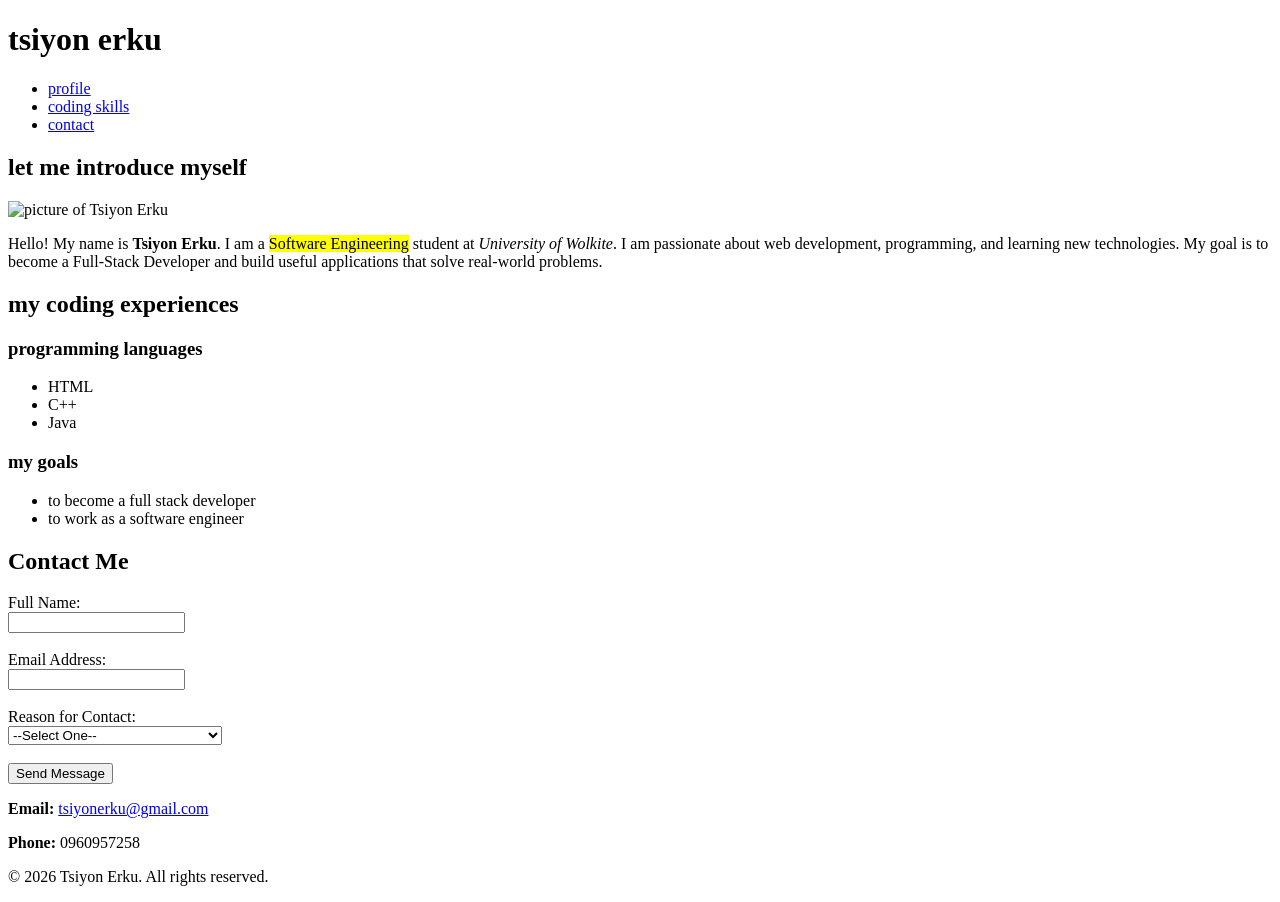
==== portfolio.html @ b47c2022 "Add files via upload" ====
<!DOCTYPE html>
<html lang="en">
<head>
    <meta charset="UTF-8">
    <meta name="viewport" content="width=device-width, initial-scale=1.0">
    <title>personal profile</title>
</head>
<body>
    <h1>tsiyon erku</h1>
    <header>
        <nav>
            <ul>
                <li><a href="#about me">profile</a></li>
                <li><a href="#coding skills">coding skills</a></li>
                <li><a href="#contact">contact</a></li>
            </ul>
        </nav>
        </header>
        <main>
            <section id="about me">
                <h2>let me introduce myself</h2>
                <img src="images/zi.jpg" alt="picture of Tsiyon Erku" width="250">
                <p>
                    Hello! My name is <strong>Tsiyon Erku</strong>. I am a <mark>Software Engineering</mark> student at <em>University of Wolkite</em>. I am passionate about web development, programming, and learning new technologies. My goal is to become a Full-Stack Developer and build useful applications that solve real-world problems.
                </p>
            </section>

            <section id="coding skills">
                <h2>my coding experiences</h2>
                <h3>programming languages</h3>
                <ul>
                    <li>HTML</li>
                    <li>C++</li>
                    <li>Java</li>
                </ul>
                <h3>my goals</h3>
                <ul>
                    <li>to become a full stack developer</li>
                    <li>to work as a software engineer</li>
                </ul>
            </section>
            <section id="contact">
            <h2>Contact Me</h2>
            <form action="#" method="post">

                <label for="name">Full Name:</label><br>
                <input type="text" id="name" name="name" required>

                <br><br>

                <label for="email">Email Address:</label><br>
                <input type="email" id="email" name="email" required>

                <br><br>

                <label for="reason">Reason for Contact:</label><br>
                <select id="reason" name="reason">
                    <option value="">--Select One--</option>
                    <option value="project">Project Inquiry</option>
                    <option value="job">Job Opportunity</option>
                    <option value="general">General advice for programming</option>
                </select>

                <br><br>

                <button type="submit">Send Message</button>

            </form>

            <p><strong>Email:</strong>
                <a href="mailto:tsiyonerku@gmail.com">
                    tsiyonerku@gmail.com
                </a>
            </p>

            <p><strong>Phone:</strong> 0960957258</p>

        </section>
        </main>
        <footer>
            <p>&copy; 2026 Tsiyon Erku. All rights reserved.</p>
        </footer>
    </body>
</html>
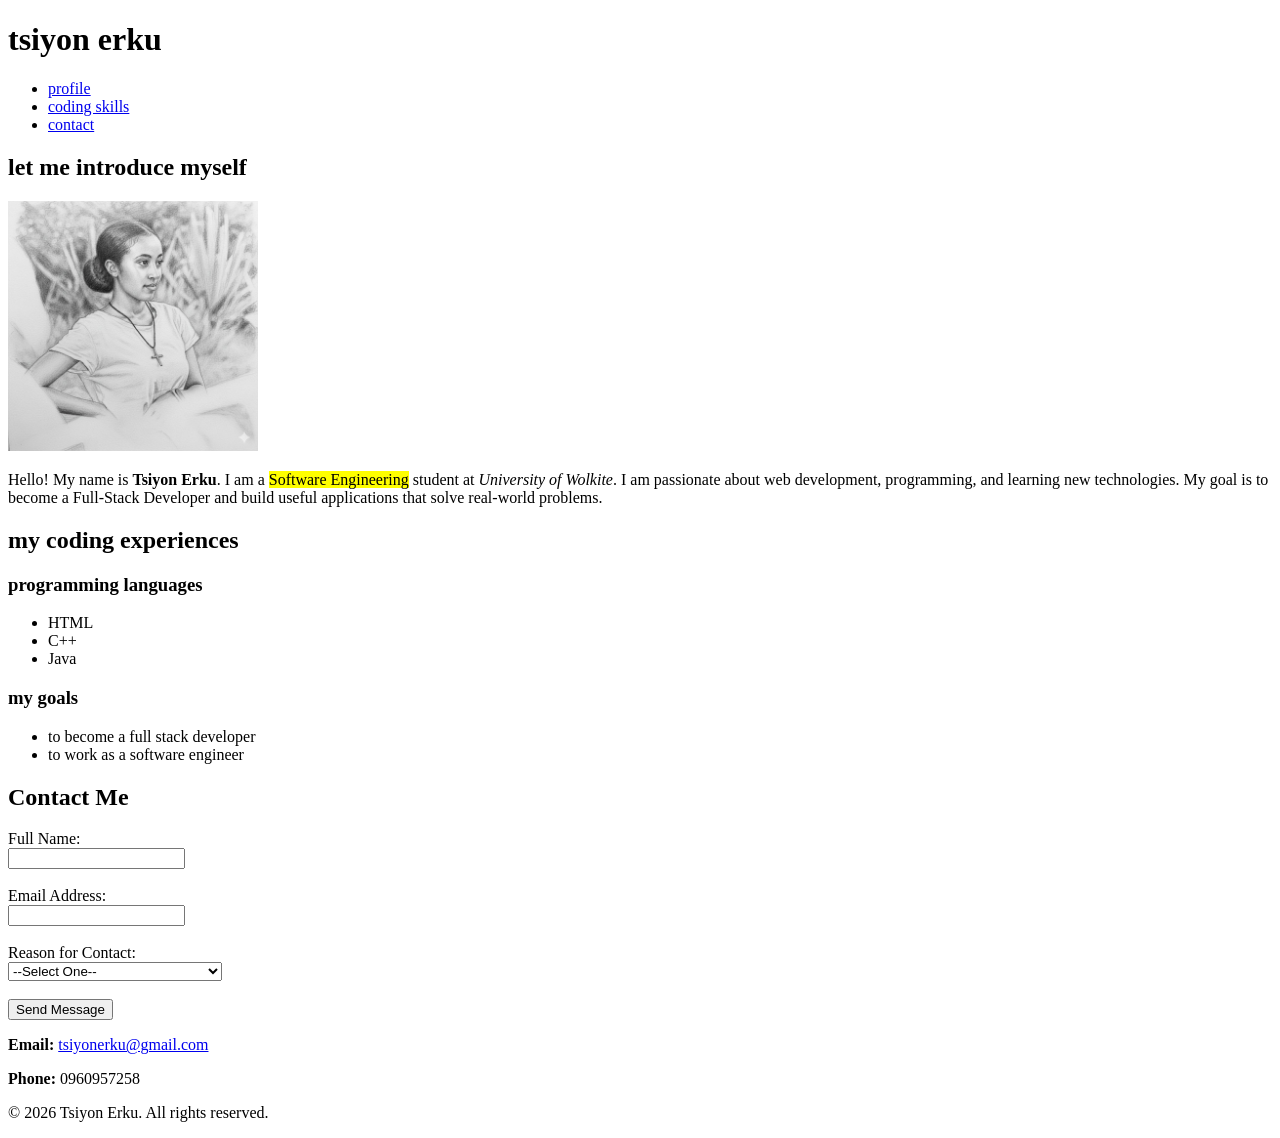
==== commit dd858576: "Fix image path" ====
--- a/portfolio.html
+++ b/portfolio.html
@@ -19,7 +19,7 @@
         <main>
             <section id="about me">
                 <h2>let me introduce myself</h2>
-                <img src="images/zi.jpg" alt="picture of Tsiyon Erku" width="250">
+                <img src="zi.jpg" alt="picture of Tsiyon Erku" width="250">
                 <p>
                     Hello! My name is <strong>Tsiyon Erku</strong>. I am a <mark>Software Engineering</mark> student at <em>University of Wolkite</em>. I am passionate about web development, programming, and learning new technologies. My goal is to become a Full-Stack Developer and build useful applications that solve real-world problems.
                 </p>
@@ -81,4 +81,4 @@
             <p>&copy; 2026 Tsiyon Erku. All rights reserved.</p>
         </footer>
     </body>
-</html>+</html>
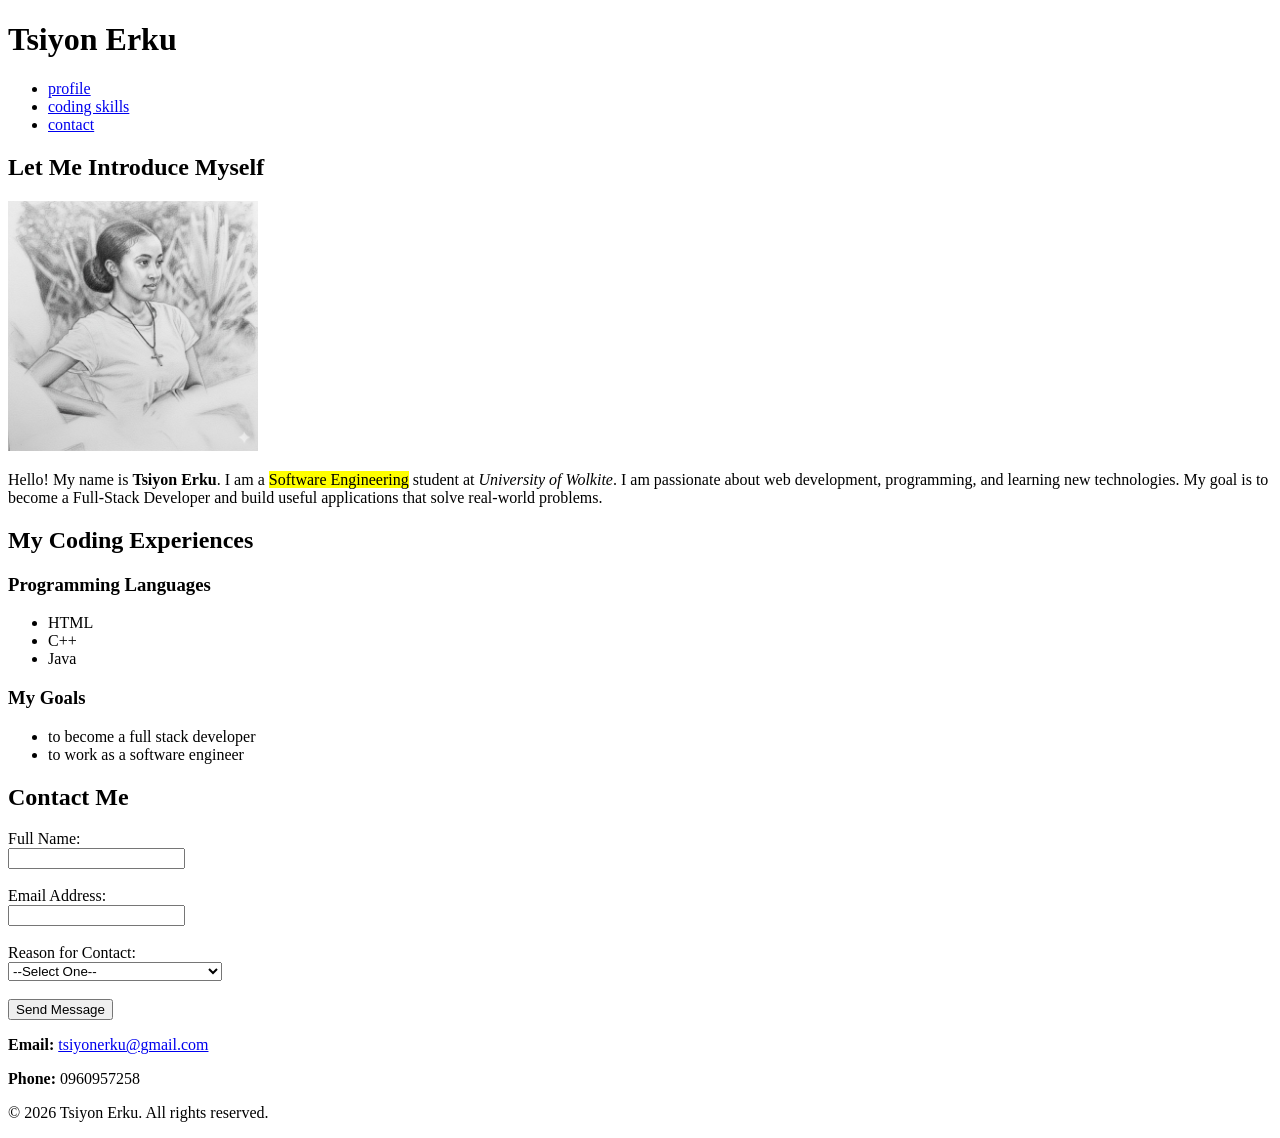
==== commit 6ba9c811: "portfolio image updated" ====
--- a/portfolio.html
+++ b/portfolio.html
@@ -1,84 +1,83 @@
-<!DOCTYPE html>
-<html lang="en">
-<head>
-    <meta charset="UTF-8">
-    <meta name="viewport" content="width=device-width, initial-scale=1.0">
-    <title>personal profile</title>
-</head>
-<body>
-    <h1>tsiyon erku</h1>
-    <header>
-        <nav>
-            <ul>
-                <li><a href="#about me">profile</a></li>
-                <li><a href="#coding skills">coding skills</a></li>
-                <li><a href="#contact">contact</a></li>
-            </ul>
-        </nav>
-        </header>
-        <main>
-            <section id="about me">
-                <h2>let me introduce myself</h2>
-                <img src="zi.jpg" alt="picture of Tsiyon Erku" width="250">
-                <p>
-                    Hello! My name is <strong>Tsiyon Erku</strong>. I am a <mark>Software Engineering</mark> student at <em>University of Wolkite</em>. I am passionate about web development, programming, and learning new technologies. My goal is to become a Full-Stack Developer and build useful applications that solve real-world problems.
-                </p>
-            </section>
-
-            <section id="coding skills">
-                <h2>my coding experiences</h2>
-                <h3>programming languages</h3>
-                <ul>
-                    <li>HTML</li>
-                    <li>C++</li>
-                    <li>Java</li>
-                </ul>
-                <h3>my goals</h3>
-                <ul>
-                    <li>to become a full stack developer</li>
-                    <li>to work as a software engineer</li>
-                </ul>
-            </section>
-            <section id="contact">
-            <h2>Contact Me</h2>
-            <form action="#" method="post">
-
-                <label for="name">Full Name:</label><br>
-                <input type="text" id="name" name="name" required>
-
-                <br><br>
-
-                <label for="email">Email Address:</label><br>
-                <input type="email" id="email" name="email" required>
-
-                <br><br>
-
-                <label for="reason">Reason for Contact:</label><br>
-                <select id="reason" name="reason">
-                    <option value="">--Select One--</option>
-                    <option value="project">Project Inquiry</option>
-                    <option value="job">Job Opportunity</option>
-                    <option value="general">General advice for programming</option>
-                </select>
-
-                <br><br>
-
-                <button type="submit">Send Message</button>
-
-            </form>
-
-            <p><strong>Email:</strong>
-                <a href="mailto:tsiyonerku@gmail.com">
-                    tsiyonerku@gmail.com
-                </a>
-            </p>
-
-            <p><strong>Phone:</strong> 0960957258</p>
-
-        </section>
-        </main>
-        <footer>
-            <p>&copy; 2026 Tsiyon Erku. All rights reserved.</p>
-        </footer>
-    </body>
-</html>
+<!DOCTYPE html>
+<html lang="en">
+<head>
+    <meta charset="UTF-8">
+    <meta name="viewport" content="width=device-width, initial-scale=1.0">
+    <title>personal profile</title>
+</head>
+<body>
+    <header>
+        <h1>Tsiyon Erku</h1>
+        <nav>
+            <ul>
+                <li><a href="#about-me">profile</a></li>
+                <li><a href="#coding-skills">coding skills</a></li>
+                <li><a href="#contact">contact</a></li>
+            </ul>
+        </nav>
+        </header>
+        <main>
+            <section id="about-me">
+                <h2>Let Me Introduce Myself</h2>
+                <img src="images/images/zi.jpg" alt="picture of Tsiyon Erku" width="250">
+                <p>
+                    Hello! My name is <strong>Tsiyon Erku</strong>. I am a <mark>Software Engineering</mark> student at <em>University of Wolkite</em>. I am passionate about web development, programming, and learning new technologies. My goal is to become a Full-Stack Developer and build useful applications that solve real-world problems.
+                </p>
+            </section>
+            <section id="coding-skills">
+                <h2>My Coding Experiences</h2>
+                <h3>Programming Languages</h3>
+                <ul>
+                    <li>HTML</li>
+                    <li>C++</li>
+                    <li>Java</li>
+                </ul>
+                <h3>My Goals</h3>
+                <ul>
+                    <li>to become a full stack developer</li>
+                    <li>to work as a software engineer</li>
+                </ul>
+            </section>
+            <section id="contact">
+            <h2>Contact Me</h2>
+            <form action="#" method="post">
+
+                <label for="name">Full Name:</label><br>
+                <input type="text" id="name" name="name" required>
+
+                <br><br>
+
+                <label for="email">Email Address:</label><br>
+                <input type="email" id="email" name="email" required>
+
+                <br><br>
+
+                <label for="reason">Reason for Contact:</label><br>
+                <select id="reason" name="reason">
+                    <option value="">--Select One--</option>
+                    <option value="project">Project Inquiry</option>
+                    <option value="job">Job Opportunity</option>
+                    <option value="general">General advice for programming</option>
+                </select>
+
+                <br><br>
+
+                <button type="submit">Send Message</button>
+
+            </form>
+
+            <p><strong>Email:</strong>
+                <a href="mailto:tsiyonerku@gmail.com">
+                    tsiyonerku@gmail.com
+                </a>
+            </p>
+
+            <p><strong>Phone:</strong> 0960957258</p>
+
+        </section>
+        </main>
+        <footer>
+            <p>&copy; 2026 Tsiyon Erku. All rights reserved.</p>
+        </footer>
+    </body>
+</html>
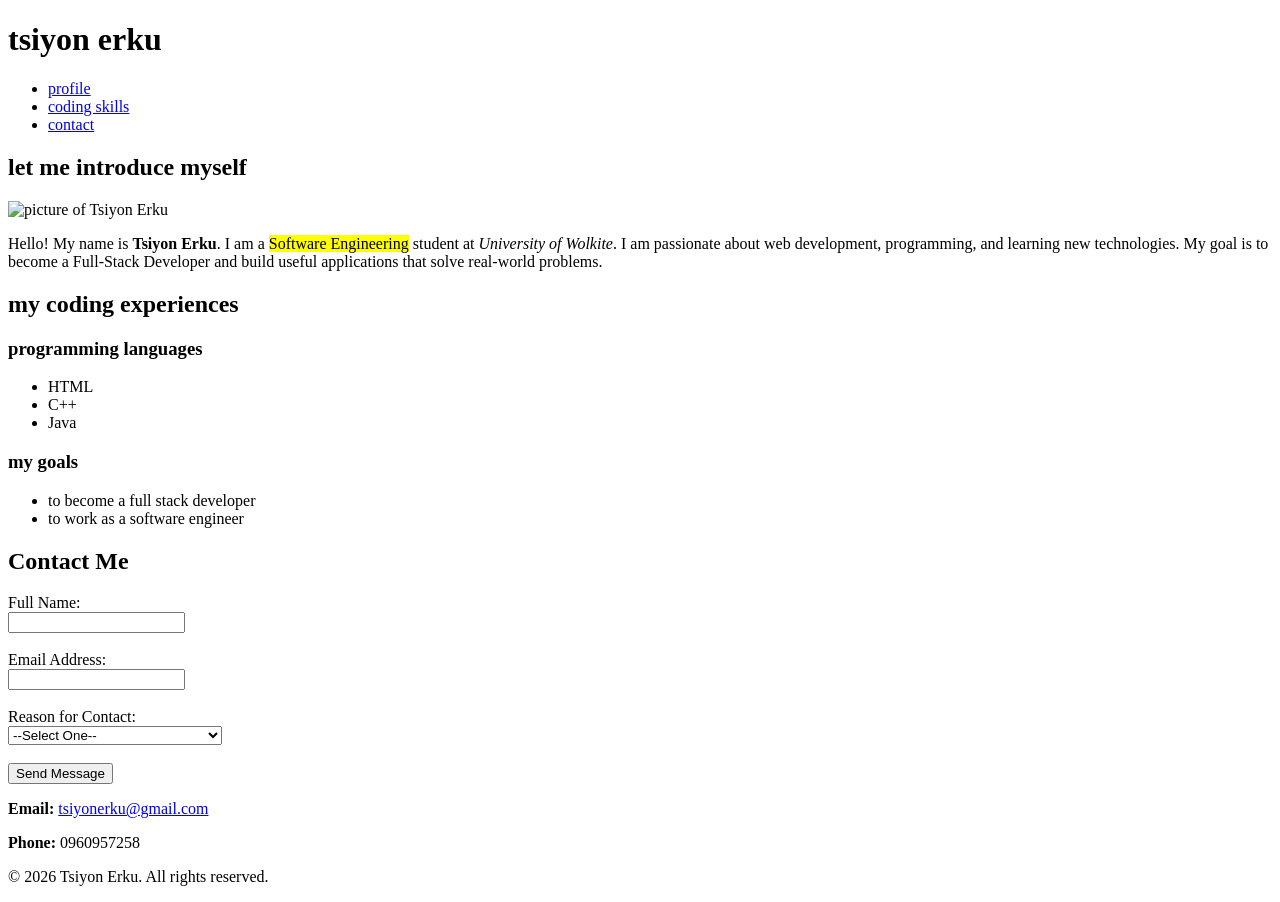
==== commit 37ea8f95: "Fix image source path in portfolio.html" ====
--- a/portfolio.html
+++ b/portfolio.html
@@ -1,83 +1,84 @@
-<!DOCTYPE html>
-<html lang="en">
-<head>
-    <meta charset="UTF-8">
-    <meta name="viewport" content="width=device-width, initial-scale=1.0">
-    <title>personal profile</title>
-</head>
-<body>
-    <header>
-        <h1>Tsiyon Erku</h1>
-        <nav>
-            <ul>
-                <li><a href="#about-me">profile</a></li>
-                <li><a href="#coding-skills">coding skills</a></li>
-                <li><a href="#contact">contact</a></li>
-            </ul>
-        </nav>
-        </header>
-        <main>
-            <section id="about-me">
-                <h2>Let Me Introduce Myself</h2>
-                <img src="images/images/zi.jpg" alt="picture of Tsiyon Erku" width="250">
-                <p>
-                    Hello! My name is <strong>Tsiyon Erku</strong>. I am a <mark>Software Engineering</mark> student at <em>University of Wolkite</em>. I am passionate about web development, programming, and learning new technologies. My goal is to become a Full-Stack Developer and build useful applications that solve real-world problems.
-                </p>
-            </section>
-            <section id="coding-skills">
-                <h2>My Coding Experiences</h2>
-                <h3>Programming Languages</h3>
-                <ul>
-                    <li>HTML</li>
-                    <li>C++</li>
-                    <li>Java</li>
-                </ul>
-                <h3>My Goals</h3>
-                <ul>
-                    <li>to become a full stack developer</li>
-                    <li>to work as a software engineer</li>
-                </ul>
-            </section>
-            <section id="contact">
-            <h2>Contact Me</h2>
-            <form action="#" method="post">
-
-                <label for="name">Full Name:</label><br>
-                <input type="text" id="name" name="name" required>
-
-                <br><br>
-
-                <label for="email">Email Address:</label><br>
-                <input type="email" id="email" name="email" required>
-
-                <br><br>
-
-                <label for="reason">Reason for Contact:</label><br>
-                <select id="reason" name="reason">
-                    <option value="">--Select One--</option>
-                    <option value="project">Project Inquiry</option>
-                    <option value="job">Job Opportunity</option>
-                    <option value="general">General advice for programming</option>
-                </select>
-
-                <br><br>
-
-                <button type="submit">Send Message</button>
-
-            </form>
-
-            <p><strong>Email:</strong>
-                <a href="mailto:tsiyonerku@gmail.com">
-                    tsiyonerku@gmail.com
-                </a>
-            </p>
-
-            <p><strong>Phone:</strong> 0960957258</p>
-
-        </section>
-        </main>
-        <footer>
-            <p>&copy; 2026 Tsiyon Erku. All rights reserved.</p>
-        </footer>
-    </body>
-</html>+<!DOCTYPE html>
+<html lang="en">
+<head>
+    <meta charset="UTF-8">
+    <meta name="viewport" content="width=device-width, initial-scale=1.0">
+    <title>personal profile</title>
+</head>
+<body>
+    <h1>tsiyon erku</h1>
+    <header>
+        <nav>
+            <ul>
+                <li><a href="#about me">profile</a></li>
+                <li><a href="#coding skills">coding skills</a></li>
+                <li><a href="#contact">contact</a></li>
+            </ul>
+        </nav>
+        </header>
+        <main>
+            <section id="about me">
+                <h2>let me introduce myself</h2>
+                <img src="image/zi.jpg" alt="picture of Tsiyon Erku" width="250">
+                <p>
+                    Hello! My name is <strong>Tsiyon Erku</strong>. I am a <mark>Software Engineering</mark> student at <em>University of Wolkite</em>. I am passionate about web development, programming, and learning new technologies. My goal is to become a Full-Stack Developer and build useful applications that solve real-world problems.
+                </p>
+            </section>
+
+            <section id="coding skills">
+                <h2>my coding experiences</h2>
+                <h3>programming languages</h3>
+                <ul>
+                    <li>HTML</li>
+                    <li>C++</li>
+                    <li>Java</li>
+                </ul>
+                <h3>my goals</h3>
+                <ul>
+                    <li>to become a full stack developer</li>
+                    <li>to work as a software engineer</li>
+                </ul>
+            </section>
+            <section id="contact">
+            <h2>Contact Me</h2>
+            <form action="#" method="post">
+
+                <label for="name">Full Name:</label><br>
+                <input type="text" id="name" name="name" required>
+
+                <br><br>
+
+                <label for="email">Email Address:</label><br>
+                <input type="email" id="email" name="email" required>
+
+                <br><br>
+
+                <label for="reason">Reason for Contact:</label><br>
+                <select id="reason" name="reason">
+                    <option value="">--Select One--</option>
+                    <option value="project">Project Inquiry</option>
+                    <option value="job">Job Opportunity</option>
+                    <option value="general">General advice for programming</option>
+                </select>
+
+                <br><br>
+
+                <button type="submit">Send Message</button>
+
+            </form>
+
+            <p><strong>Email:</strong>
+                <a href="mailto:tsiyonerku@gmail.com">
+                    tsiyonerku@gmail.com
+                </a>
+            </p>
+
+            <p><strong>Phone:</strong> 0960957258</p>
+
+        </section>
+        </main>
+        <footer>
+            <p>&copy; 2026 Tsiyon Erku. All rights reserved.</p>
+        </footer>
+    </body>
+</html>
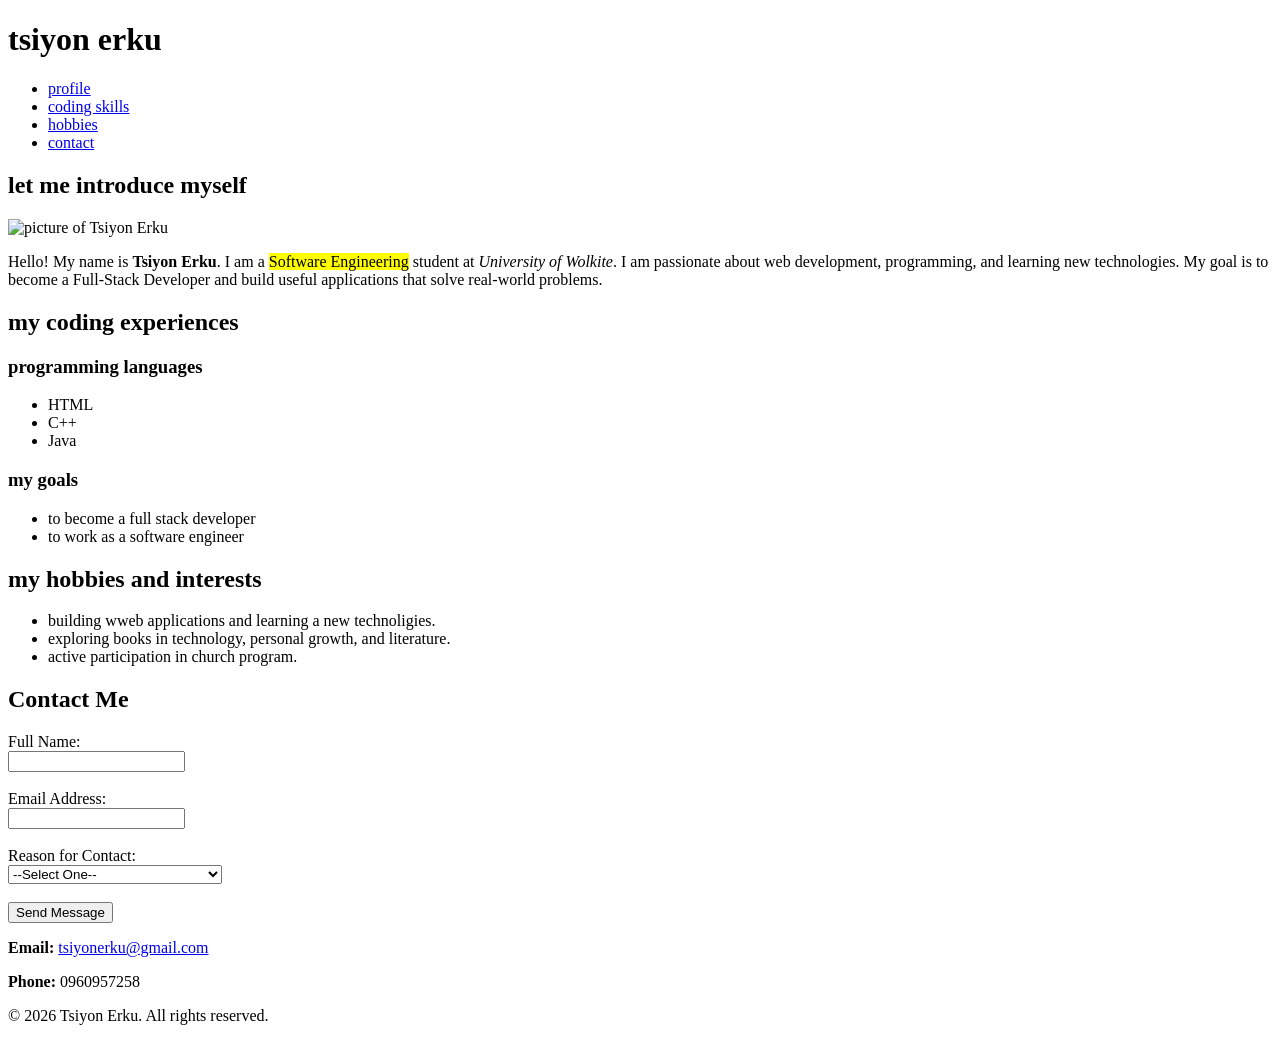
==== commit b41d763d: "Enhance portfolio with hobbies section Added a new section for hobbies and interests to the portfoli" ====
--- a/portfolio.html
+++ b/portfolio.html
@@ -12,6 +12,7 @@
             <ul>
                 <li><a href="#about me">profile</a></li>
                 <li><a href="#coding skills">coding skills</a></li>
+                <li><a href="#my hobbies">hobbies</a></li>
                 <li><a href="#contact">contact</a></li>
             </ul>
         </nav>
@@ -38,6 +39,14 @@
                     <li>to become a full stack developer</li>
                     <li>to work as a software engineer</li>
                 </ul>
+                <section id="my hobbies">
+                    <h2>my hobbies and interests</h2>
+                    <ul>
+                        <li>building wweb applications and learning a new technoligies.</li>
+                         <li>exploring books in technology, personal growth, and literature.</li>
+                         <li>active participation in church program.</li>
+                    </ul>
+                </section>
             </section>
             <section id="contact">
             <h2>Contact Me</h2>
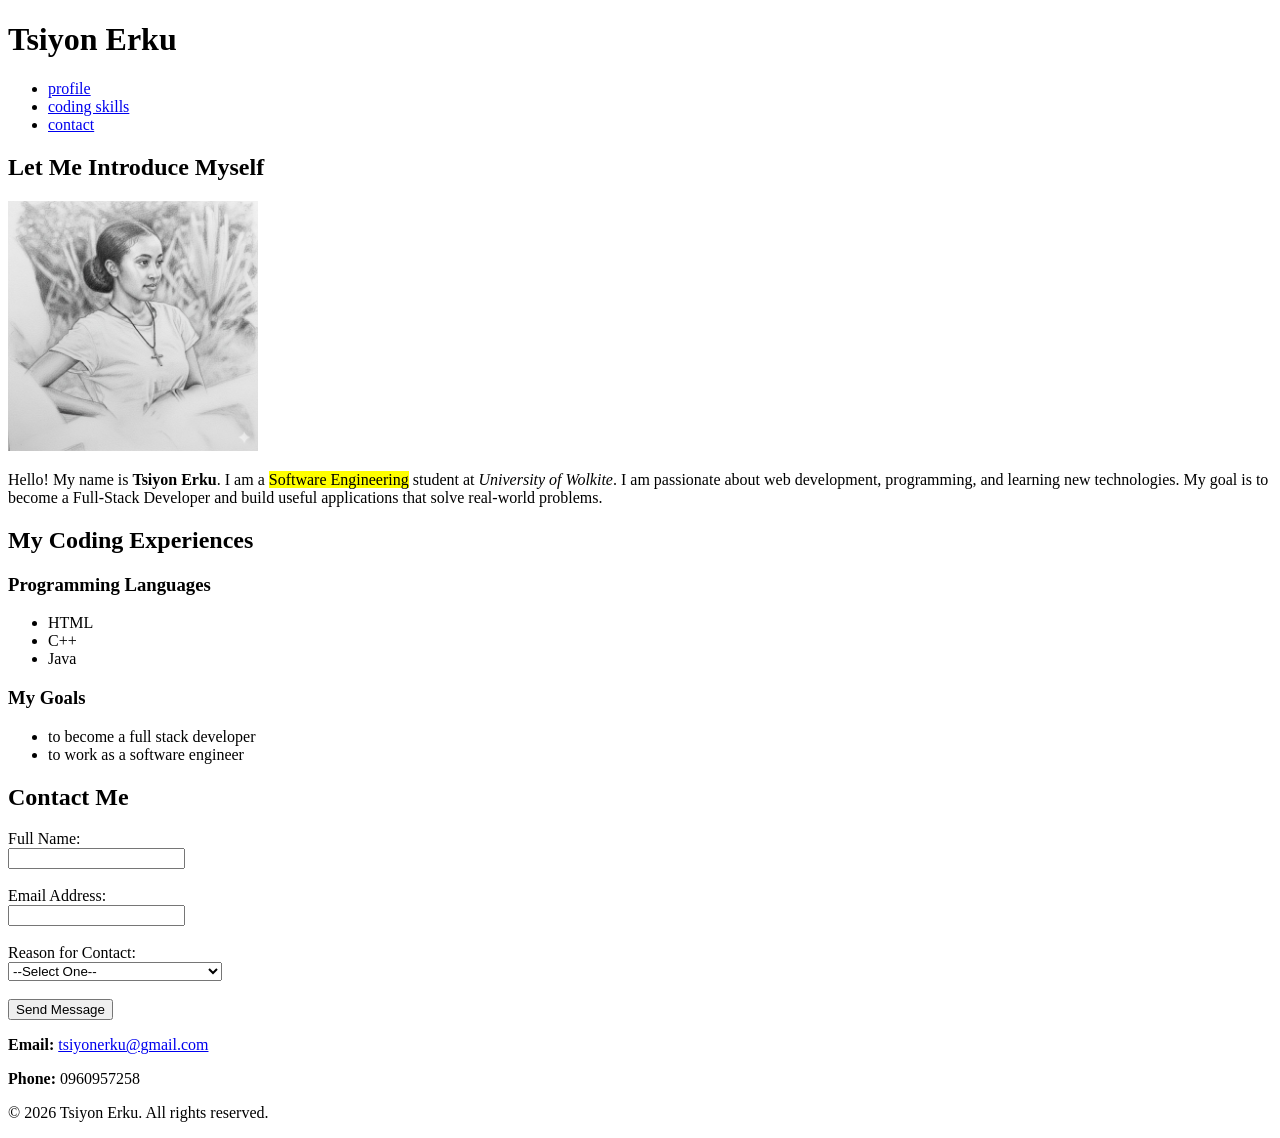
==== commit a9b2e80e: "Fix image source path in about section Updated image source path for personal picture." ====
--- a/portfolio.html
+++ b/portfolio.html
@@ -1,93 +1,83 @@
-<!DOCTYPE html>
-<html lang="en">
-<head>
-    <meta charset="UTF-8">
-    <meta name="viewport" content="width=device-width, initial-scale=1.0">
-    <title>personal profile</title>
-</head>
-<body>
-    <h1>tsiyon erku</h1>
-    <header>
-        <nav>
-            <ul>
-                <li><a href="#about me">profile</a></li>
-                <li><a href="#coding skills">coding skills</a></li>
-                <li><a href="#my hobbies">hobbies</a></li>
-                <li><a href="#contact">contact</a></li>
-            </ul>
-        </nav>
-        </header>
-        <main>
-            <section id="about me">
-                <h2>let me introduce myself</h2>
-                <img src="image/zi.jpg" alt="picture of Tsiyon Erku" width="250">
-                <p>
-                    Hello! My name is <strong>Tsiyon Erku</strong>. I am a <mark>Software Engineering</mark> student at <em>University of Wolkite</em>. I am passionate about web development, programming, and learning new technologies. My goal is to become a Full-Stack Developer and build useful applications that solve real-world problems.
-                </p>
-            </section>
-
-            <section id="coding skills">
-                <h2>my coding experiences</h2>
-                <h3>programming languages</h3>
-                <ul>
-                    <li>HTML</li>
-                    <li>C++</li>
-                    <li>Java</li>
-                </ul>
-                <h3>my goals</h3>
-                <ul>
-                    <li>to become a full stack developer</li>
-                    <li>to work as a software engineer</li>
-                </ul>
-                <section id="my hobbies">
-                    <h2>my hobbies and interests</h2>
-                    <ul>
-                        <li>building wweb applications and learning a new technoligies.</li>
-                         <li>exploring books in technology, personal growth, and literature.</li>
-                         <li>active participation in church program.</li>
-                    </ul>
-                </section>
-            </section>
-            <section id="contact">
-            <h2>Contact Me</h2>
-            <form action="#" method="post">
-
-                <label for="name">Full Name:</label><br>
-                <input type="text" id="name" name="name" required>
-
-                <br><br>
-
-                <label for="email">Email Address:</label><br>
-                <input type="email" id="email" name="email" required>
-
-                <br><br>
-
-                <label for="reason">Reason for Contact:</label><br>
-                <select id="reason" name="reason">
-                    <option value="">--Select One--</option>
-                    <option value="project">Project Inquiry</option>
-                    <option value="job">Job Opportunity</option>
-                    <option value="general">General advice for programming</option>
-                </select>
-
-                <br><br>
-
-                <button type="submit">Send Message</button>
-
-            </form>
-
-            <p><strong>Email:</strong>
-                <a href="mailto:tsiyonerku@gmail.com">
-                    tsiyonerku@gmail.com
-                </a>
-            </p>
-
-            <p><strong>Phone:</strong> 0960957258</p>
-
-        </section>
-        </main>
-        <footer>
-            <p>&copy; 2026 Tsiyon Erku. All rights reserved.</p>
-        </footer>
-    </body>
-</html>
+<!DOCTYPE html>
+<html lang="en">
+<head>
+    <meta charset="UTF-8">
+    <meta name="viewport" content="width=device-width, initial-scale=1.0">
+    <title>personal profile</title>
+</head>
+<body>
+    <header>
+        <h1>Tsiyon Erku</h1>
+        <nav>
+            <ul>
+                <li><a href="#about-me">profile</a></li>
+                <li><a href="#coding-skills">coding skills</a></li>
+                <li><a href="#contact">contact</a></li>
+            </ul>
+        </nav>
+        </header>
+        <main>
+            <section id="about-me">
+                <h2>Let Me Introduce Myself</h2>
+                <img src="zi.jpg" alt="picture of Tsiyon Erku" width="250">
+                <p>
+                    Hello! My name is <strong>Tsiyon Erku</strong>. I am a <mark>Software Engineering</mark> student at <em>University of Wolkite</em>. I am passionate about web development, programming, and learning new technologies. My goal is to become a Full-Stack Developer and build useful applications that solve real-world problems.
+                </p>
+            </section>
+            <section id="coding-skills">
+                <h2>My Coding Experiences</h2>
+                <h3>Programming Languages</h3>
+                <ul>
+                    <li>HTML</li>
+                    <li>C++</li>
+                    <li>Java</li>
+                </ul>
+                <h3>My Goals</h3>
+                <ul>
+                    <li>to become a full stack developer</li>
+                    <li>to work as a software engineer</li>
+                </ul>
+            </section>
+            <section id="contact">
+            <h2>Contact Me</h2>
+            <form action="#" method="post">
+
+                <label for="name">Full Name:</label><br>
+                <input type="text" id="name" name="name" required>
+
+                <br><br>
+
+                <label for="email">Email Address:</label><br>
+                <input type="email" id="email" name="email" required>
+
+                <br><br>
+
+                <label for="reason">Reason for Contact:</label><br>
+                <select id="reason" name="reason">
+                    <option value="">--Select One--</option>
+                    <option value="project">Project Inquiry</option>
+                    <option value="job">Job Opportunity</option>
+                    <option value="general">General advice for programming</option>
+                </select>
+
+                <br><br>
+
+                <button type="submit">Send Message</button>
+
+            </form>
+
+            <p><strong>Email:</strong>
+                <a href="mailto:tsiyonerku@gmail.com">
+                    tsiyonerku@gmail.com
+                </a>
+            </p>
+
+            <p><strong>Phone:</strong> 0960957258</p>
+
+        </section>
+        </main>
+        <footer>
+            <p>&copy; 2026 Tsiyon Erku. All rights reserved.</p>
+        </footer>
+    </body>
+</html>
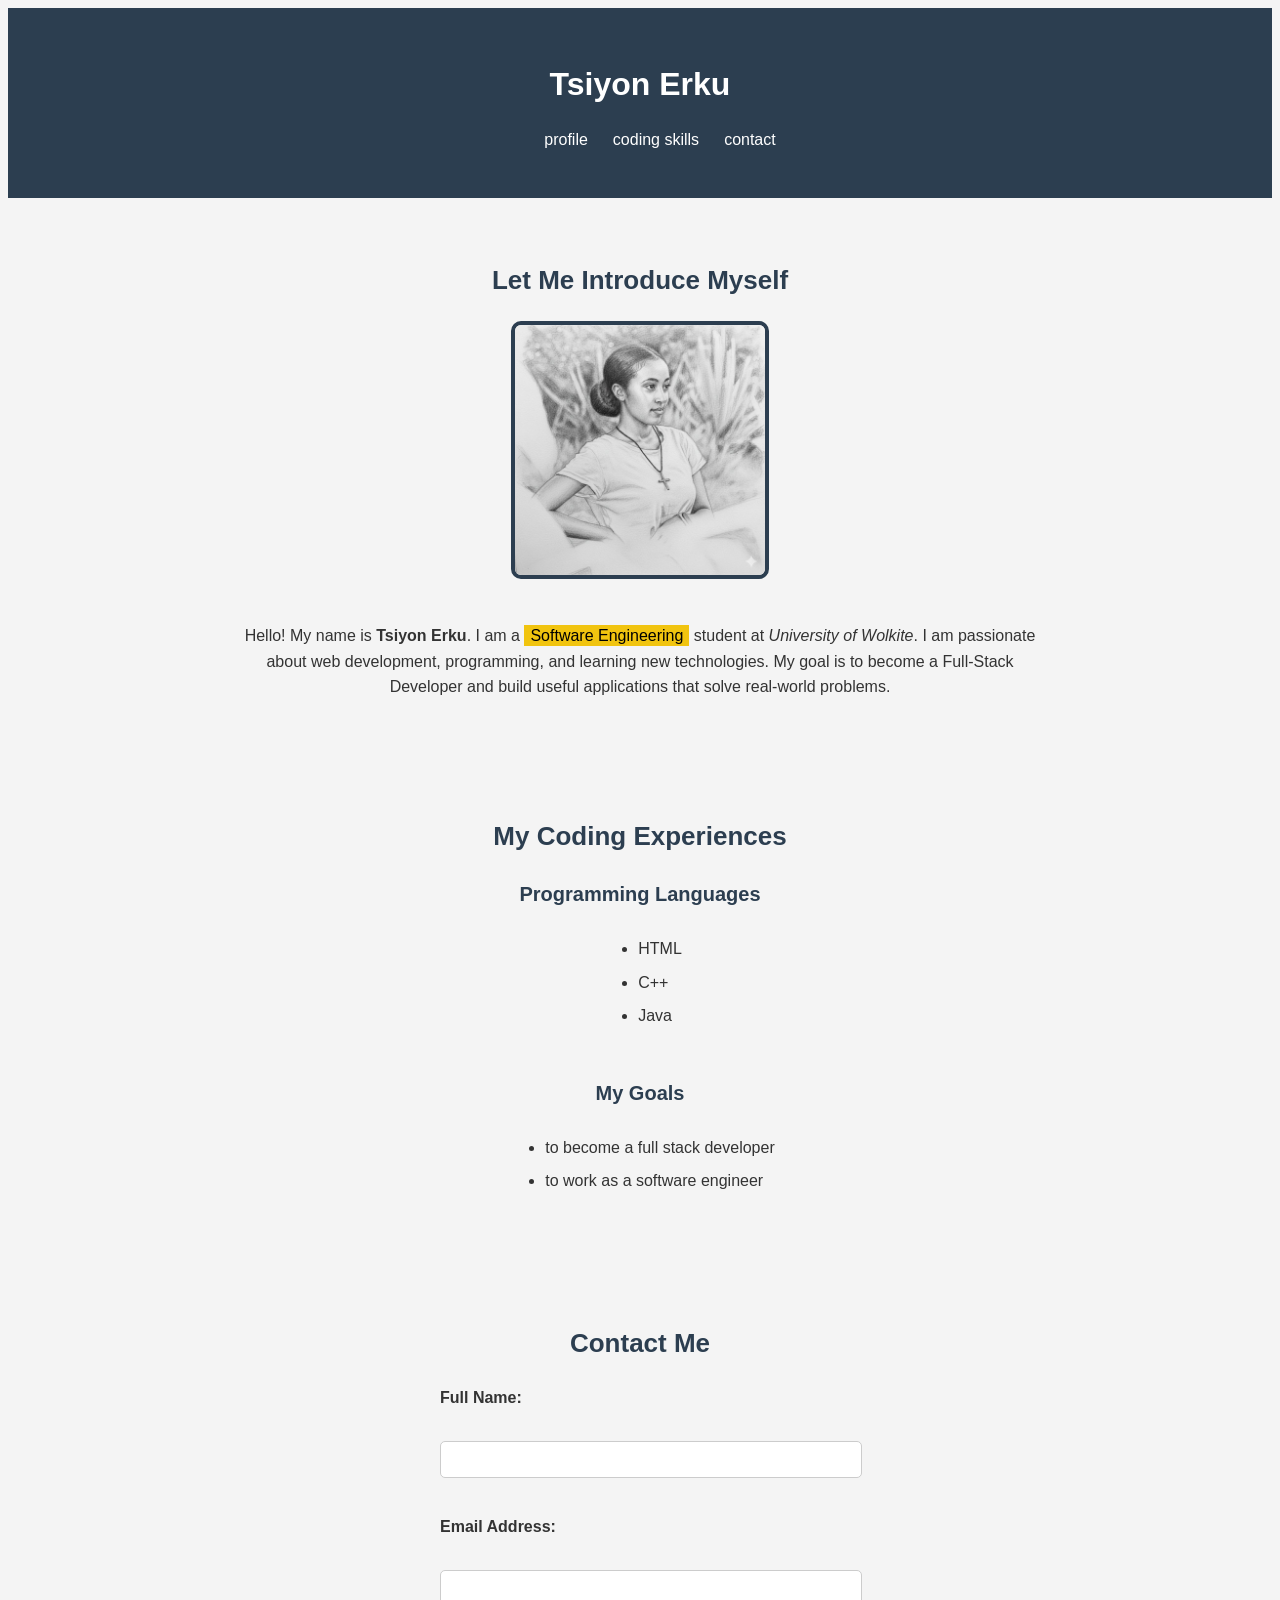
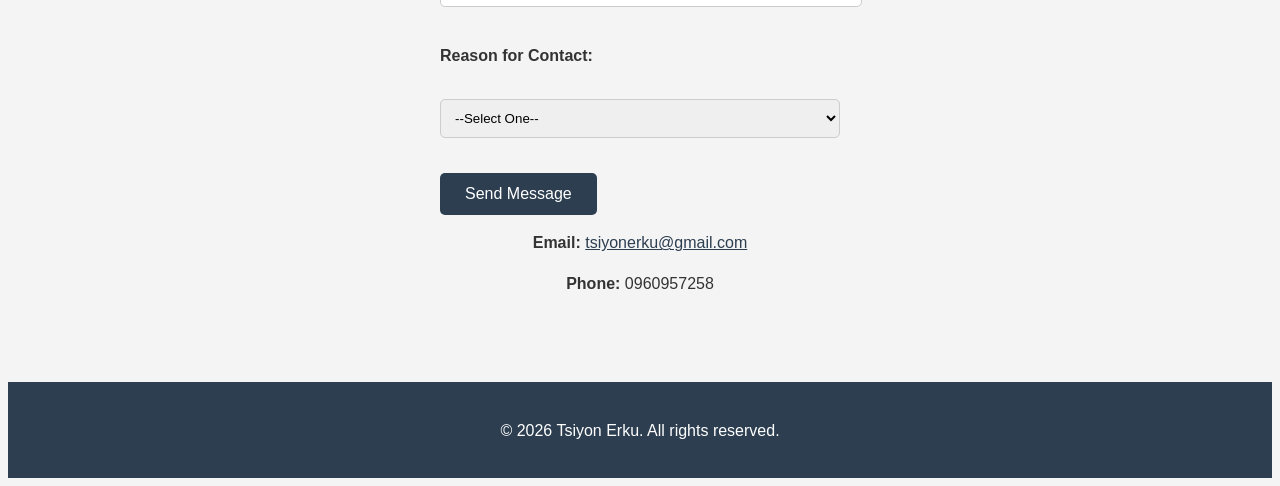
==== commit 21084118: "to add some styling to the portfolio.html file, I have linked the new stylesheet located in the isHu" ====
--- a/portfolio.html
+++ b/portfolio.html
@@ -3,6 +3,8 @@
 <head>
     <meta charset="UTF-8">
     <meta name="viewport" content="width=device-width, initial-scale=1.0">
+    <link rel="stylesheet" href="isHub/style.css">
+    <link rel="icon" href="LOGO.png">
     <title>personal profile</title>
 </head>
 <body>
@@ -80,4 +82,4 @@
             <p>&copy; 2026 Tsiyon Erku. All rights reserved.</p>
         </footer>
     </body>
-</html>
+</html>
--- a/isHub/style.css
+++ b/isHub/style.css
@@ -0,0 +1,181 @@
+ <style>
+       /* ============================
+   General page styles
+   ============================ */
+* {
+    margin: 0;
+    padding: 0;
+    box-sizing: border-box;
+}
+
+body {
+    font-family: 'Poppins', Arial, sans-serif;
+    background-color: #f4f4f4;
+    color: #333333;
+    line-height: 1.6;
+}
+
+/* ============================
+   Header and Navigation
+   ============================ */
+header {
+    background-color: #2c3e50;
+    color: white;
+    text-align: center;
+    padding: 30px 20px;
+}
+
+header h1 {
+    font-size: 32px;
+    margin-bottom: 15px;
+}
+
+nav ul{
+    list-style: none;
+    display: flex;
+    justify-content: center;
+    gap: 25px;
+}
+
+nav ul li a {
+    color: white;
+    text-decoration: none;
+    font-size: 16px;
+}
+
+nav ul li a:hover {
+    color: #f1c40f;
+}
+
+/* ============================
+   Sections (general)
+   ============================ */
+section {
+    max-width: 800px;
+    margin: 0 auto;
+    padding: 40px 20px;
+    text-align: center;
+}
+
+h2 {
+    font-size: 26px;
+    color: #2c3e50;
+    margin-bottom: 20px;
+}
+
+h3 {
+    font-size: 20px;
+    color: #2c3e50;
+    margin-top: 20px;
+    margin-bottom: 10px;
+}
+
+p {
+    margin-bottom: 15px;
+}
+
+mark {
+    background-color: #f1c40f;
+    padding: 2px 6px;
+}
+
+/* ============================
+   About Me section
+   ============================ */
+#about-me img {
+    border-radius: 10px;
+    border: 4px solid #2c3e50;
+    margin-bottom: 20px;
+}
+
+/* ============================
+   Coding Skills section
+   ============================ */
+#coding-skills ul {
+    list-style: disc;
+    display: inline-block;
+    text-align: left;
+    margin-bottom: 20px;
+}
+
+#coding-skills li {
+    margin-bottom: 8px;
+}
+
+/* ============================
+   Contact section
+   ============================ */
+#contact form {
+    max-width: 400px;
+    margin: 0 auto;
+    text-align: left;
+}
+
+#contact label {
+    font-weight: 600;
+    display: block;
+    margin-top: 10px;
+}
+
+#contact input,
+#contact select {
+    width: 100%;
+    padding: 10px;
+    margin-top: 5px;
+    border: 1px solid #cccccc;
+    border-radius: 5px;
+    font-family: inherit;
+}
+
+#contact button {
+    background-color: #2c3e50;
+    color: white;
+    padding: 12px 25px;
+    border: none;
+    border-radius: 5px;
+    font-size: 16px;
+    cursor: pointer;
+    margin-top: 10px;
+}
+
+#contact button:hover {
+    background-color: #1a252f;
+}
+
+#contact p {
+    margin-top: 15px;
+}
+
+#contact a {
+    color: #2c3e50;
+}
+
+/* ============================
+   Footer
+   ============================ */
+footer {
+    background-color: #2c3e50;
+    color: white;
+    text-align: center;
+    padding: 20px;
+    margin-top: 30px;
+}
+
+/* ============================
+   Responsive design
+   ============================ */
+@media (max-width: 600px) {
+    nav ul {
+        flex-direction: column;
+        gap: 12px;
+    }
+
+    header h1 {
+        font-size: 26px;
+    }
+
+    section {
+        padding: 30px 15px;
+    }
+}
+        </style>
